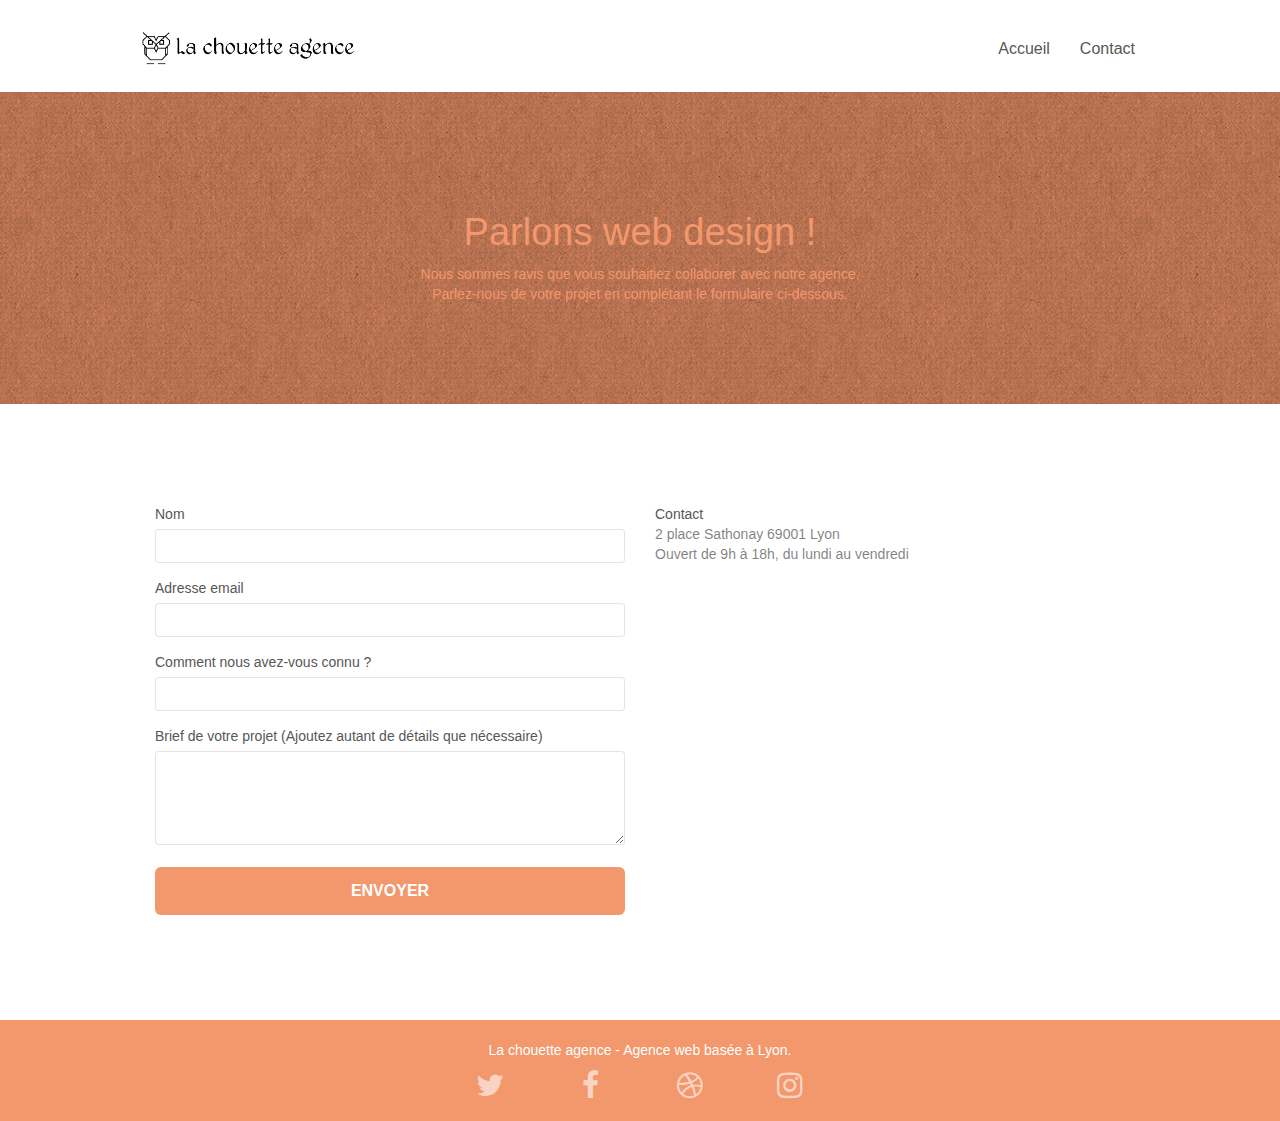
==== page2.html @ 8f01e2e5 "images converti" ====
<!DOCTYPE html>
<html lang="fr">
    <head>
        <meta charset="utf-8" />
        <meta
            name="description"
            content="Contactez nous pour faire naître votre projet !"
        />
        <meta
            name="viewport"
            content="width=device-width, initial-scale=1.0, viewport-fit=cover"
        />
        <link rel="shortcut icon" type="image/png" href="favicon.jpg" />

        <link rel="stylesheet" type="text/css" href="./css/bootstrap.min.css" />
        <link rel="stylesheet" type="text/css" href="style.css" />
        <link
            rel="stylesheet"
            type="text/css"
            href="./css/font-awesome.min.css"
        />
        <link rel="stylesheet" type="text/css" href="./css/et-line.min.css" />

        <script src="./js/jquery-2.1.0.js"></script>
        <!--min-->
        <script src="./js/bootstrap.js"></script>
        <!--min-->
        <script src="./js/blocs.js"></script>
        <!--min-->
        <script src="./js/jqBootstrapValidation.js"></script>
        <script src="./js/formHandler.js"></script>
        <title>Contactez la chouette agence</title>

        <!-- Analytics -->

        <!-- Analytics END -->
    </head>
    <body class="page-container">
        <!-- Principal conteneur -->
        <!-- bloc-0 -->
        <header class="bloc bgc-white l-bloc" id="bloc-0">
            <div class="container bloc-sm">
                <nav class="navbar row">
                    <div class="navbar-header">
                        <a class="navbar-brand" href="index.html"
                            ><img
                                src="img/la-chouette-agence.png"
                                alt="logo de la chouette agence"
                                height="40"
                        /></a>
                        <button
                            id="nav-toggle"
                            type="button"
                            class="ui-navbar-toggle navbar-toggle"
                            data-toggle="collapse"
                            data-target=".navbar-1"
                        >
                            <span class="sr-only">Toggle navigation</span
                            ><span class="icon-bar"></span
                            ><span class="icon-bar"></span
                            ><span class="icon-bar"></span>
                        </button>
                    </div>
                    <div
                        class="collapse navbar-collapse navbar-1 special-dropdown-nav"
                    >
                        <ul class="site-navigation nav navbar-nav">
                            <li>
                                <a href="index.html">Accueil</a>
                            </li>
                            <li>
                                <a href="page2.html">Contact</a>
                            </li>
                        </ul>
                    </div>
                </nav>
            </div>
        </header>
        <!-- bloc-0 END -->

        <!-- bloc-6 -->
        <main>
            <section
                class="bloc bg-dots-bg bg-repeat bgc-atomic-tangerine d-bloc bloc-bg-texture texture-paper"
                id="bloc-6"
            >
                <div class="container bloc-lg">
                    <div>
                        <div class="col-sm-12">
                            <h1 class="text-center hero-bloc-text tc-white">
                                Parlons web design !
                            </h1>
                            <p
                                class="text-center mg-lg tc-white tight-width-whitespace"
                            >
                                Nous sommes ravis que vous souhaitiez collaborer
                                avec notre agence.<br />
                                Parlez-nous de votre projet en complétant le
                                formulaire ci-dessous.
                            </p>
                        </div>
                    </div>
                </div>
            </section>
            <!-- bloc-6 END -->

            <!-- bloc-7 -->
            <section class="bloc bgc-white l-bloc" id="bloc-7">
                <div class="container bloc-lg">
                    <div>
                        <div class="col-sm-6">
                            <form id="form_1">
                                <!-- novalidate
                                success-msg="Your message has been sent."
                                fail-msg="Sorry it seems that our mail server is not responding, Sorry for the inconvenience!" > -->

                                <div class="form-group">
                                    <label> Nom </label>
                                    <input
                                        id="name"
                                        class="form-control"
                                        required
                                    />
                                </div>
                                <div class="form-group">
                                    <label> Adresse email </label>
                                    <input
                                        id="email"
                                        class="form-control"
                                        type="email"
                                        required
                                    />
                                </div>
                                <div class="form-group">
                                    <label>
                                        Comment nous avez-vous connu ?
                                    </label>
                                    <input
                                        class="form-control"
                                        type="email"
                                        required
                                        id="input_504"
                                    />
                                </div>
                                <div class="form-group">
                                    <label>
                                        Brief de votre projet (Ajoutez autant de
                                        détails que nécessaire)<br /> </label
                                    ><textarea
                                        id="message"
                                        class="form-control"
                                        rows="4"
                                        cols="50"
                                        required
                                    ></textarea>
                                </div>
                                <button
                                    class="bloc-button btn btn-lg btn-block cta-hero btn-atomic-tangerine"
                                    type="submit"
                                >
                                    Envoyer
                                </button>
                            </form>
                        </div>
                        <div class="col-sm-6">
                            <a href="mailto:contact@lachouetteagence.com">
                                Contact
                            </a>
                            <address>
                                2 place Sathonay 69001 Lyon<br />Ouvert de 9h à
                                18h, du lundi au vendredi<br />
                            </address>
                        </div>
                    </div>
                </div>
            </section>
            <!-- bloc-7 END -->

            <!-- ScrollToTop Button -->
            <a
                class="bloc-button btn btn-d scrollToTop"
                onclick="scrollToTarget('1')"
                ><span class="fa fa-chevron-up"></span
            ></a>
        </main>
        <!-- ScrollToTop Button END-->

        <!-- Footer - bloc-8 -->
        <footer class="bloc bgc-atomic-tangerine d-bloc" id="bloc-8">
            <div class="container bloc-sm">
                <div>
                    <div class="col-sm-12">
                        <p class="text-center white">
                            La chouette agence - Agence web basée à Lyon.<br />
                        </p>
                        <div class="row row-no-gutters social">
                            <div class="col-sm-3">
                                <div class="text-center">
                                    <a class="social" href="index.html"
                                        ><span
                                            class="fa fa-twitter icon-md"
                                        ></span
                                    ></a>
                                </div>
                            </div>
                            <div class="col-sm-3">
                                <div class="text-center">
                                    <a class="social" href="index.html"
                                        ><span
                                            class="fa fa-facebook icon-md"
                                        ></span
                                    ></a>
                                </div>
                            </div>
                            <div class="col-sm-3">
                                <div class="text-center">
                                    <a class="social" href="index.html"
                                        ><span
                                            class="fa fa-dribbble icon-md"
                                        ></span
                                    ></a>
                                </div>
                            </div>
                            <div class="col-sm-3">
                                <div class="text-center">
                                    <a class="social" href="index.html"
                                        ><span
                                            class="fa fa-instagram icon-md"
                                        ></span
                                    ></a>
                                </div>
                            </div>
                        </div>
                    </div>
                </div>
            </div>
        </footer>
        <!-- Footer - bloc-8 END -->
        <!-- Principal conteneur END -->
    </body>
</html>
---- style.css ----
body {
    margin: 0;
    padding: 0;
    background: #FFF;
    overflow-x: hidden;
    -webkit-font-smoothing: antialiased;
    -moz-osx-font-smoothing: grayscale;
}

a,
button {
    transition: all .3s ease-in-out;
    outline: none!important;
}

a:hover {
    text-decoration: none;
    cursor: pointer;
}

#page-loading-blocs-notifaction {
    position: fixed;
    top: 0;
    bottom: 0;
    width: 100%;
    z-index: 100000;
    background: #FFFFFF url("img/pageload-spinner.gif") no-repeat center center;
}

.bloc {
    width: 100%;
    clear: both;
    background: 50% 50% no-repeat;
    padding: 0 50px;
    -webkit-background-size: cover;
    -moz-background-size: cover;
    -o-background-size: cover;
    background-size: cover;
    position: relative;
}

.bloc .container {
    padding-left: 0;
    padding-right: 0;
}

.bloc-lg {
    padding: 100px 50px;
}

.bloc-md {
    padding: 50px;
}

.bloc-sm {
    padding: 20px 50px;
}

.bg-center,
.bg-l-edge,
.bg-r-edge,
.bg-t-edge,
.bg-b-edge,
.bg-tl-edge,
.bg-bl-edge,
.bg-tr-edge,
.bg-br-edge,
.bg-repeat {
    -webkit-background-size: auto!important;
    -moz-background-size: auto!important;
    -o-background-size: auto!important;
    background-size: auto!important;
}

.bg-repeat {
    background: repeat;
}

.bg-t-edge {
    background: top no-repeat;
}

.bloc-bg-texture::before {
    content: "";
    background-size: 2px 2px;
    position: absolute;
    top: 0;
    bottom: 0;
    left: 0;
    right: 0;
}

.texture-paper::before {
    background: url("img/texture-paper.png");
    background-size: 280px 280px;
}

.b-parallax {
    background-attachment: fixed;
}

.d-bloc {
    color: rgba(255, 255, 255, .7);
}

.d-bloc button:hover {
    color: rgba(255, 255, 255, .9);
}

.d-bloc .icon-round,
.d-bloc .icon-square,
.d-bloc .icon-rounded,
.d-bloc .icon-semi-rounded-a,
.d-bloc .icon-semi-rounded-b {
    border-color: rgba(255, 255, 255, .9);
}

.d-bloc .divider-h span {
    border-color: rgba(255, 255, 255, .2);
}

.d-bloc .a-btn,
.d-bloc .navbar a,
.d-bloc .navbar-brand,
.d-bloc a .icon-sm,
.d-bloc a .icon-md,
.d-bloc a .icon-lg,
.d-bloc a .icon-xl,
.d-bloc h1 a,
.d-bloc h2 a,
.d-bloc h3 a,
.d-bloc h4 a,
.d-bloc h5 a,
.d-bloc h6 a,
.d-bloc p a {
    color: rgba(255, 255, 255, .6);
}

.d-bloc .a-btn:hover,
.d-bloc .navbar a:hover,
.d-bloc .navbar-brand:hover,
.d-bloc a:hover .icon-sm,
.d-bloc a:hover .icon-md,
.d-bloc a:hover .icon-lg,
.d-bloc a:hover .icon-xl,
.d-bloc h1 a:hover,
.d-bloc h2 a:hover,
.d-bloc h3 a:hover,
.d-bloc h4 a:hover,
.d-bloc h5 a:hover,
.d-bloc h6 a:hover,
.d-bloc p a:hover {
    color: rgba(255, 255, 255, 1);
}

.d-bloc .navbar-toggle .icon-bar {
    background: rgba(255, 255, 255, 1);
}

.d-bloc .btn-wire,
.d-bloc .btn-wire:hover {
    color: rgba(255, 255, 255, 1);
    border-color: rgba(255, 255, 255, 1);
}

.d-bloc .panel {
    color: rgba(0, 0, 0, .5);
}

.d-bloc .panel button:hover {
    color: rgba(0, 0, 0, .7);
}

.d-bloc .panel icon {
    border-color: rgba(0, 0, 0, .7);
}

.d-bloc .panel .divider-h span {
    border-color: rgba(0, 0, 0, .1);
}

.d-bloc .panel .a-btn {
    color: rgba(0, 0, 0, .6);
}

.d-bloc .panel .a-btn:hover {
    color: rgba(0, 0, 0, 1);
}

.d-bloc .panel .btn-wire,
.d-bloc .panel .btn-wire:hover {
    color: rgba(0, 0, 0, .7);
    border-color: rgba(0, 0, 0, .3);
}

.d-bloc .panel,
.l-bloc {
    color: rgba(0, 0, 0, .5);
}

.d-bloc .panel button:hover,
.l-bloc button:hover {
    color: rgba(0, 0, 0, .7);
}

.l-bloc .icon-round,
.l-bloc .icon-square,
.l-bloc .icon-rounded,
.l-bloc .icon-semi-rounded-a,
.l-bloc .icon-semi-rounded-b {
    border-color: rgba(0, 0, 0, .7);
}

.d-bloc .panel .divider-h span,
.l-bloc .divider-h span {
    border-color: rgba(0, 0, 0, .1);
}

.d-bloc .panel .a-btn,
.l-bloc .a-btn,
.l-bloc .navbar a,
.l-bloc .navbar-brand,
.l-bloc a .icon-sm,
.l-bloc a .icon-md,
.l-bloc a .icon-lg,
.l-bloc a .icon-xl,
.l-bloc h1 a,
.l-bloc h2 a,
.l-bloc h3 a,
.l-bloc h4 a,
.l-bloc h5 a,
.l-bloc h6 a,
.l-bloc p a {
    color: rgba(0, 0, 0, .6);
}

.d-bloc .panel .a-btn:hover,
.l-bloc .a-btn:hover,
.l-bloc .navbar a:hover,
.l-bloc .navbar-brand:hover,
.l-bloc a:hover .icon-sm,
.l-bloc a:hover .icon-md,
.l-bloc a:hover .icon-lg,
.l-bloc a:hover .icon-xl,
.l-bloc h1 a:hover,
.l-bloc h2 a:hover,
.l-bloc h3 a:hover,
.l-bloc h4 a:hover,
.l-bloc h5 a:hover,
.l-bloc h6 a:hover,
.l-bloc p a:hover {
    color: rgba(0, 0, 0, 1);
}

.l-bloc .navbar-toggle .icon-bar {
    color: rgba(0, 0, 0, .6);
}

.d-bloc .panel .btn-wire,
.d-bloc .panel .btn-wire:hover,
.l-bloc .btn-wire,
.l-bloc .btn-wire:hover {
    color: rgba(0, 0, 0, .7);
    border-color: rgba(0, 0, 0, .3);
}

.voffset {
    margin-top: 30px;
}

.voffset-lg {
    margin-top: 80px;
}

.row-no-gutters {
    margin-right: 0;
    margin-left: 0;
}

.row.row-no-gutters > [class^="col-"],
.row.row-no-gutters > [class*=" col-"] {
    padding-right: 0;
    padding-left: 0;
}

#bloc-1-hero h1 {
    font-size: 32px;
}

.navbar {
    margin-bottom: 0;
    z-index: 1;
}

.navbar-brand {
    height: auto;
    padding: 3px 15px;
    font-size: 25px;
    font-weight: normal;
    font-weight: 600;
    line-height: 44px;
}

.navbar-brand img {
    max-height: 200px;
    margin: 0 5px 0 0;
    display: inline;
}

.navbar-brand img[src$=svg] {
    min-width: 100px;
}

.nav-center .navbar-brand img {
    margin: 0;
}

.navbar .nav {
    padding-top: 2px;
    margin-right: -16px;
    float: right;
    z-index: 1;
}

.nav > li {
    float: left;
    margin-top: 4px;
    font-size: 16px;
}

.navbar-nav .open .dropdown-menu > li > a {
    text-align: inherit;
}

.nav > li a:hover,
.nav > li a:focus {
    background: transparent;
}

.navbar-toggle {
    margin: 10px 10px 0 0;
    border: 0px;
}

.navbar-toggle:hover {
    background: transparent!important;
}

.navbar-toggle .icon-bar {
    background-color: rgba(0, 0, 0, .5);
    width: 26px;
}

.nav-invert .navbar .nav {
    float: left;
}

.nav-invert .navbar-header,
.nav-invert .navbar-brand {
    float: right;
    position: relative;
    z-index: 2;
}

@media (min-width: 768px) {
    .site-navigation {
        position: absolute;
        top: 50%;
        right: 20px;
        transform: translate(0, -50%);
        -webkit-transform: translateY(-50%);
    }
    .nav > li .dropdown-menu a,
    .nav > li .dropdown-menu a:hover {
        color: #484848;
    }
    .nav-invert .site-navigation {
        left: 0;
        right: 0;
    }
    .nav-center {
        text-align: center;
    }
    .nav-center .navbar-header {
        width: 100%;
    }
    .nav-center .navbar-header,
    .nav-center .navbar-brand,
    .nav-center .nav > li {
        float: none;
        display: inline-block;
    }
    .nav-center .site-navigation {
        position: relative;
        width: 100%;
        right: 0;
        margin-right: 0px;
        margin-top: 20px;
    }
    .nav-center.mini-nav .navbar-toggle {
        float: none;
        margin: 10px auto 0;
    }
}

.nav > li > .dropdown a {
    background: none!important;
    display: block;
    padding: 14px 15px;
}

nav .caret {
    margin: 0 5px;
}

.dropdown-menu .dropdown-menu {
    top: -8px;
    left: 100%;
}

.dropdown-menu .dropmenu-flow-right {
    top: 100%;
    left: 0;
    margin-left: -1px;
    border-top-left-radius: 0;
    border-top-right-radius: 0;
}

.dropdown-menu .dropdown span {
    border: 4px solid black;
    border-top-color: transparent;
    border-right-color: transparent;
    border-bottom-color: transparent;
    margin: 6px -5px 0 0!important;
    float: right;
}

.mg-md {
    margin-top: 10px;
    margin-bottom: 20px;
}

.mg-lg {
    margin-top: 10px;
    margin-bottom: 40px;
}

.btn {
    margin: 0 5px 5px 0;
}

.btn.pull-right {
    margin: 0 0 5px 5px;
}

.btn-d,
.btn-d:hover,
.btn-d:focus {
    color: #FFF;
    background: rgba(0, 0, 0, .3);
}

button {
    outline: none!important;
}

.btn-rd {
    border-radius: 40px;
}

.btn-clean {
    border: 1px solid rgba(0, 0, 0, .08);
    border-bottom-color: rgba(0, 0, 0, .1);
    text-shadow: 0 1px 0 rgba(0, 0, 1, .1);
    box-shadow: 0 1px 3px rgba(0, 0, 1, .25), inset 0 1px 0 0 rgba(255, 255, 255, .15);
}

.icon-md {
    font-size: 30px!important;
}

.icon-lg {
    font-size: 60px!important;
}

.sm-shadow {
    text-shadow: 0 1px 2px rgba(0, 0, 0, .3);
}

.panel-sq,
.panel-sq .panel-heading,
.panel-sq .panel-footer {
    border-radius: 0;
}

.panel-rd {
    border-radius: 30px;
}

.panel-rd .panel-heading {
    border-radius: 29px 29px 0 0;
}

.panel-rd .panel-footer {
    border-radius: 0 0 29px 29px;
}

.form-control {
    border-color: rgba(0, 0, 0, .1);
    box-shadow: none;
}

.scrollToTop {
    width: 40px;
    height: 40px;
    position: fixed;
    bottom: 20px;
    right: 20px;
    opacity: 0;
    z-index: 500;
    transition: all .3s ease-in-out;
}

.scrollToTop span {
    margin-top: 6px;
}

.showScrollTop {
    font-size: 14px;
    opacity: 1;
}

a[data-lightbox] {
    position: relative;
    display: block;
    text-align: center;
}

a[data-lightbox]:hover::before {
    content: "+";
    font-family: "HelveticaNeue-Light", "Helvetica Neue Light", "Helvetica Neue", Helvetica, Arial;
    font-size: 32px;
    width: 50px;
    height: 50px;
    margin-left: -25px;
    border-radius: 50%;
    background: rgba(0, 0, 0, .6);
    color: #FFF;
    font-weight: 100;
    z-index: 1;
    position: absolute;
    top: 50%;
    transform: translateY(-50%);
    -webkit-transform: translateY(-50%);
}

a[data-lightbox]:hover img {
    opacity: 0.6;
    -webkit-animation-fill-mode: none;
    animation-fill-mode: none;
}

#lightbox-modal {
    display: flex;
    align-items: center;
}

#lightbox-modal .modal-dialog {
    width: 90%;
    max-width: 900px;
    margin: 0 auto 0;
}

#lightbox-modal .modal-dialog img {
    max-height: 90vh;
    margin: 0 auto;
}

.lightbox-caption {
    padding: 20px;
    color: #FFF;
    background: rgba(0, 0, 0, .5);
    position: absolute;
    left: 15px;
    right: 15px;
    bottom: 5px;
}

.close-lightbox {
    color: #FFF;
    font-size: 30px;
    position: absolute;
    top: 20px;
    right: 20px;
    z-index: 20;
    background: rgba(0, 0, 0, .5);
    border: none;
    line-height: 30px;
    padding: 0 9px 5px;
    opacity: 0.3;
}

.close-lightbox:hover,
.next-lightbox:hover,
.prev-lightbox:hover {
    opacity: 1.0;
    color: #FFF;
}

.next-lightbox,
.prev-lightbox {
    font-size: 20px;
    color: rgba(255, 255, 255, .9);
    background: rgba(0, 0, 0, .5);
    transition: all .2s ease-in-out;
    position: absolute;
    top: 45%;
    z-index: 1;
    opacity: 0.4;
}

.next-lightbox {
    padding: 6px 8px 1px 13px;
    right: 25px;
}

.prev-lightbox {
    padding: 6px 13px 1px 10px;
    left: 25px;
}

.snapshot-lb .modal-body {
    padding-bottom: 45px;
}

.snapshot-lb .lightbox-caption {
    padding: 0;
    color: rgba(0, 0, 0, .5);
    background: none;
}

h1,
h2,
h3,
h4,
h5,
h6,
p,
label,
.btn,
a {
    font-family: "helvetica";
    font-weight: 400;
    color: #575757!important;
}

.container {
    max-width: 1000px;
}

.hero-bloc-text {
    font-size: 38px;
}

.hero-bloc-text-sub {
    font-size: 36px;
}

.statement-bloc-text {
    line-height: 26px;
    font-style: italic;
    font-size: 20px;
    text-align: center;
    font-weight: lighter;
    max-width: 520px;
    margin: auto auto auto auto;
}

/*p {
    font-size: 11px;
} */

/*ajout css pour modif site*/

blockquote p {
    font-size: 20px;
    font-style: italic;
    width: 89%;
    margin: auto;
}

.tight-width-whitespace {
    max-width: 600px;
    margin: auto auto auto auto;
}

.h1 {
    font-size: 20px;
    font-family: "Open Sans";
}

.cta-hero {
    margin-top: 22px;
    color: #FFFFFF!important;
    text-transform: uppercase;
    padding: 12px 28px 12px 28px;
    font-size: 16px;
    font-weight: 700;
}

.social {
    max-width: 400px;
    margin: auto auto auto auto;
}
/* rajout 1 classe pour modif : titre h2 manquant à la place d'image */
.titre {
    margin:auto;
    width: 70%;
}

h2 {
    font-size: 22px;
    line-height: 1.4em;
}

h3 {
    font-size: 15px;
    text-transform: uppercase;
    font-weight: 700;
    color: #333333!important;
}

.med-width-whitespace {
    max-width: 800px;
    margin: auto auto auto auto;
    box-shadow: 0px 0px 0px #000000;
}

h1 {
    color: #333333!important;
}

h4 {
    color: #333333!important;
}

.icons {
    margin-bottom: 14px;
    margin-top: 24px;
}

.white {
    color: #FFFFFF!important;
}

.portfolio-thumb {
    margin-bottom: 24px;
}

.portfolio-row {
    margin-bottom: 44px;
    margin-top: 50px;
}

.avatar {
    box-shadow: 0px 4px 9px rgba(0, 0, 0, 0.3);
}

.black-background {
    background-color: rgba(165, 147, 99, 0.7);
    padding: 40px 40px 40px 40px;
}

.bold-link {
    font-weight: 900;
    text-decoration: underline!important;
}

.bgc-white {
    background-color: #FFFFFF;
}

.bgc-dark-slate-blue {
    background-color: #364577;
}

.bgc-atomic-tangerine {
    background-color: #F3976C;
}

.tc-white {
    color: #F3976C!important;
}

.btn-atomic-tangerine {
    background: #F3976C;
    color: #FFFFFF!important;
}

.btn-atomic-tangerine:hover {
    background: #c27956!important;
    color: #FFFFFF!important;
}

.ltc-white {
    color: #FFFFFF!important;
}

.ltc-white:hover {
    color: #cccccc!important;
}

.ltc-atomic-tangerine {
    color: #F3976C!important;
}

.ltc-atomic-tangerine:hover {
    color: #c27956!important;
}

.icon-dark-slate-blue {
    color: #364577!important;
    border-color: #364577!important;
}

.bg-dots-bg {
    background-image: url("img/dots-bg.png");
}

.bg-lines-h2-bg {
    background-image: url("img/lines-h2-bg.png");
}

.bg-banniere {
    background-image: url("img/la-chouette-agence-banniere.jpg");
}

.bg-presentation {
    background-image: url("img/image-de-presentation.bmp");
}

@media (max-width: 1024px) {
    .bloc {
        padding-left: 20px;
        padding-right: 20px;
    }
    .bloc.full-width-bloc,
    .bloc-tile-2.full-width-bloc .container,
    .bloc-tile-3.full-width-bloc .container,
    .bloc-tile-4.full-width-bloc .container {
        padding-left: 0;
        padding-right: 0;
    }
}

@media (max-width: 992px) and (min-width: 768px) {
    .navbar .nav {
        max-width: 80%
    }
    .nav-center.navbar .nav {
        max-width: 100%
    }
}

@media only screen and (min-width: 768px) and (max-width: 1024px) and (orientation: landscape) {
    .b-parallax {
        background-attachment: scroll;
    }
}

@media only screen and (min-width: 1024px) and (max-width: 1366px) and (-webkit-min-device-pixel-ratio: 1.5) {
    .b-parallax {
        background-attachment: scroll;
    }
}

@media (max-width: 991px) {
    .container {
        width: 100%;
    }
    .b-parallax {
        background-attachment: scroll;
    }
    .page-container,
    #hero-bloc {
        overflow-x: hidden;
        position: relative;
    }
    /*.bloc {
        padding-left: constant(safe-area-inset-left);
        padding-right: constant(safe-area-inset-right);
    }*/
    .bloc-group,
    .bloc-group .bloc {
        display: block;
        width: 100%;
    }
    .bloc-fill-screen .fill-bloc-top-edge,
    .bloc-fill-screen .fill-bloc-bottom-edge {
        padding: 0 20px;
        /*padding-left: constant(safe-area-inset-left);
        padding-right: constant(safe-area-inset-right);*/
    }
}

@media (max-width: 767px) {
    .page-container {
        overflow-x: hidden;
        position: relative;
    }
    h1,
    h2,
    h3,
    h4,
    h5,
    h6,
    p,
    #disqus_thread {
        padding-left: 10px!important;
        padding-right: 10px!important;
    }
    .b-parallax {
        background-attachment: scroll;
    }
    .navbar .nav {
        padding-top: 0;
        border-top: 1px solid rgba(0, 0, 0, .2);
        float: none!important;
    }
    .navbar.row {
        margin-left: 0;
        margin-right: 0;
    }
    .site-navigation {
        position: inherit;
        transform: none;
        -webkit-transform: none;
        -ms-transform: none;
    }
    .nav > li {
        margin-top: 0;
        border-bottom: 1px solid rgba(0, 0, 0, .1);
        background: rgba(0, 0, 0, .05);
        text-align: left;
        padding-left: 15px;
        width: 100%;
    }
    .nav > li:hover {
        background: rgba(0, 0, 0, .08);
    }
    .dropdown .dropdown a .caret {
        float: none;
        margin: 5px 0 0 10px!important;
        border: 4px solid black;
        border-bottom-color: transparent;
        border-right-color: transparent;
        border-left-color: transparent;
    }
    #hero-bloc .navbar .nav {
        background: rgba(0, 0, 0, .8);
    }
    #hero-bloc .navbar .nav a {
        color: rgba(255, 255, 255, .6);
    }
    .hero {
        padding: 50px 0;
    }
    .hero-nav {
        left: -1px;
        right: -1px;
    }
    .navbar-collapse {
        padding: 0;
        overflow-x: hidden;
        -webkit-box-shadow: none;
        box-shadow: none;
    }
    .navbar-brand img {
        max-height: 40px;
        width: auto;
    }
    .nav-invert .navbar-header {
        float: none;
        width: 100%;
    }
    .nav-invert .navbar-toggle {
        float: left;
        margin-left: 10px;
    }
    .bloc {
        padding-left: 0;
        padding-right: 0;
    }
    .bloc-xxl,
    .bloc-xl,
    .bloc-lg {
        padding: 40px 0;
    }
    .bloc-sm,
    .bloc-md {
        padding-left: 0;
        padding-right: 0;
    }
    .bloc-tile-2 .container,
    .bloc-tile-3 .container,
    .bloc-tile-4 .container,
    .bloc-fill-screen .fill-bloc-top-edge,
    .bloc-fill-screen .fill-bloc-bottom-edge {
        padding-left: 0;
        padding-right: 0;
    }
    .a-block {
        padding: 0 10px;
    }
    .btn-dwn {
        display: none;
    }
    .voffset {
        margin-top: 5px;
    }
    .voffset-md {
        margin-top: 20px;
    }
    .voffset-lg {
        margin-top: 30px;
    }
    form {
        padding: 5px;
    }
    .close-lightbox {
        display: inline-block;
    }
    .blocsapp-device-iphone5 {
        background-size: 216px 425px;
        padding-top: 60px;
        width: 216px;
        height: 425px;
    }
    .blocsapp-device-iphone5 img {
        width: 180px;
        height: 320px;
    }
}

@media (max-width: 400px) {
    .bloc {
        padding-left: 0;
        padding-right: 0;
    }
}

@media (max-width: 767px) {
    .bloc-mob-center-text {
        text-align: center;
    }
}
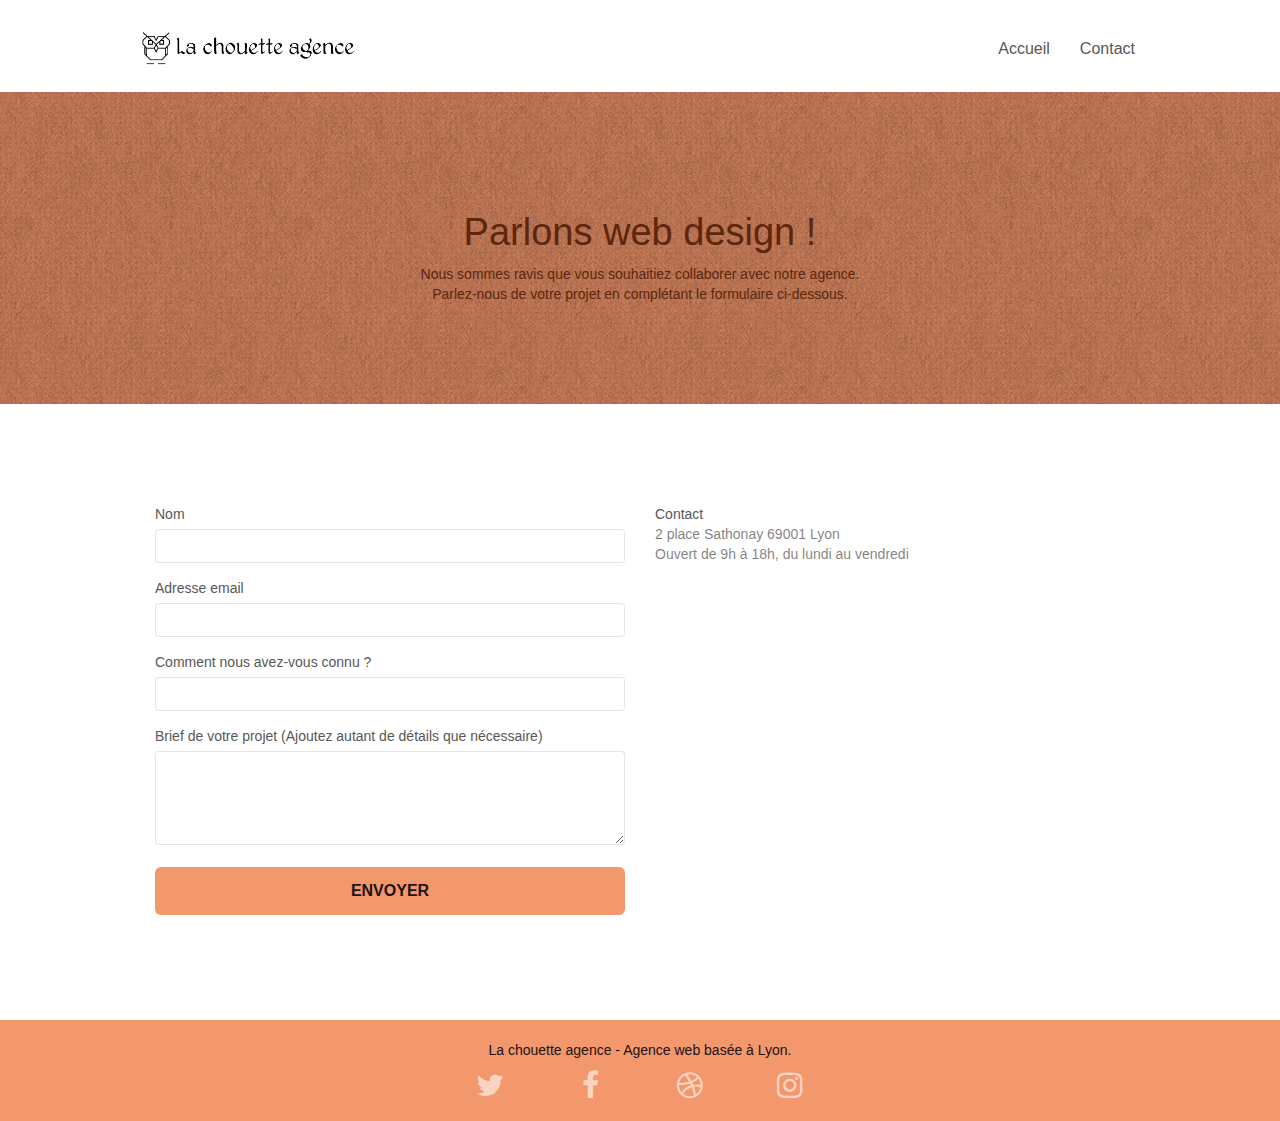
==== commit 299469ba: "contrast page 2" ====
--- a/page2.html
+++ b/page2.html
@@ -46,7 +46,7 @@
                             ><img
                                 src="img/la-chouette-agence.png"
                                 alt="logo de la chouette agence"
-                                height="40"
+                                class="logochouette"
                         /></a>
                         <button
                             id="nav-toggle"
@@ -87,11 +87,13 @@
                 <div class="container bloc-lg">
                     <div>
                         <div class="col-sm-12">
-                            <h1 class="text-center hero-bloc-text tc-white">
+                            <h1
+                                class="text-center hero-bloc-text clrtitrepage2"
+                            >
                                 Parlons web design !
                             </h1>
                             <p
-                                class="text-center mg-lg tc-white tight-width-whitespace"
+                                class="text-center mg-lg clrtitrepage2 tight-width-whitespace"
                             >
                                 Nous sommes ravis que vous souhaitiez collaborer
                                 avec notre agence.<br />
@@ -109,41 +111,48 @@
                 <div class="container bloc-lg">
                     <div>
                         <div class="col-sm-6">
-                            <form id="form_1">
+                            <form id="form_1" aria-label="formulaire">
                                 <!-- novalidate
                                 success-msg="Your message has been sent."
                                 fail-msg="Sorry it seems that our mail server is not responding, Sorry for the inconvenience!" > -->
 
                                 <div class="form-group">
-                                    <label> Nom </label>
+                                    <label aria-label="nom"> Nom </label>
                                     <input
                                         id="name"
                                         class="form-control"
                                         required
+                                        aria-label="zone de texte"
                                     />
                                 </div>
                                 <div class="form-group">
-                                    <label> Adresse email </label>
+                                    <label aria-label="mail">
+                                        Adresse email
+                                    </label>
                                     <input
                                         id="email"
                                         class="form-control"
                                         type="email"
                                         required
+                                        aria-label="zone de texte"
                                     />
                                 </div>
                                 <div class="form-group">
-                                    <label>
+                                    <label
+                                        aria-label="comment avez vous connu l'agence"
+                                    >
                                         Comment nous avez-vous connu ?
                                     </label>
                                     <input
                                         class="form-control"
                                         type="email"
                                         required
+                                        aria-label="zone de texte"
                                         id="input_504"
                                     />
                                 </div>
                                 <div class="form-group">
-                                    <label>
+                                    <label aria-label="brief du projet">
                                         Brief de votre projet (Ajoutez autant de
                                         détails que nécessaire)<br /> </label
                                     ><textarea
@@ -152,11 +161,13 @@
                                         rows="4"
                                         cols="50"
                                         required
+                                        aria-label="zone de texte"
                                     ></textarea>
                                 </div>
                                 <button
                                     class="bloc-button btn btn-lg btn-block cta-hero btn-atomic-tangerine"
                                     type="submit"
+                                    aria-label="envoyer"
                                 >
                                     Envoyer
                                 </button>
@@ -190,7 +201,7 @@
             <div class="container bloc-sm">
                 <div>
                     <div class="col-sm-12">
-                        <p class="text-center white">
+                        <p class="text-center titrefooter">
                             La chouette agence - Agence web basée à Lyon.<br />
                         </p>
                         <div class="row row-no-gutters social">
@@ -237,5 +248,13 @@
         </footer>
         <!-- Footer - bloc-8 END -->
         <!-- Principal conteneur END -->
+        <script src="./js/jquery-2.1.0.js"></script>
+        <!--min-->
+        <script src="./js/bootstrap.js"></script>
+        <!--min-->
+        <script src="./js/blocs.js"></script>
+        <!--min-->
+        <script src="./js/jqBootstrapValidation.js"></script>
+        <script src="./js/formHandler.js"></script>
     </body>
 </html>
--- a/style.css
+++ b/style.css
@@ -7,6 +7,13 @@
     -moz-osx-font-smoothing: grayscale;
 }
 
+.image-resize-mode {
+    width: 100px;
+}
+
+.logochouette {
+    height: 40px;
+}
 a,
 button {
     transition: all .3s ease-in-out;
@@ -752,6 +759,9 @@
 .white {
     color: #FFFFFF!important;
 }
+.titrefooter {
+    color: #1E1212!important;
+}
 
 .portfolio-thumb {
     margin-bottom: 24px;
@@ -781,7 +791,7 @@
 }
 
 .bgc-dark-slate-blue {
-    background-color: #364577;
+    background-color: #111D45;
 }
 
 .bgc-atomic-tangerine {
@@ -792,14 +802,18 @@
     color: #F3976C!important;
 }
 
+.clrtitrepage2 {
+    color: #5D260D!important ;
+}
+
 .btn-atomic-tangerine {
     background: #F3976C;
-    color: #FFFFFF!important;
+    color: #1E1212!important;
 }
 
 .btn-atomic-tangerine:hover {
-    background: #c27956!important;
-    color: #FFFFFF!important;
+    background: #DC8961!important;
+    color: #000000!important;
 }
 
 .ltc-white {
@@ -836,7 +850,7 @@
 }
 
 .bg-presentation {
-    background-image: url("img/image-de-presentation.bmp");
+    background-image: url("img/image-de-presentation.jpg");
 }
 
 @media (max-width: 1024px) {
